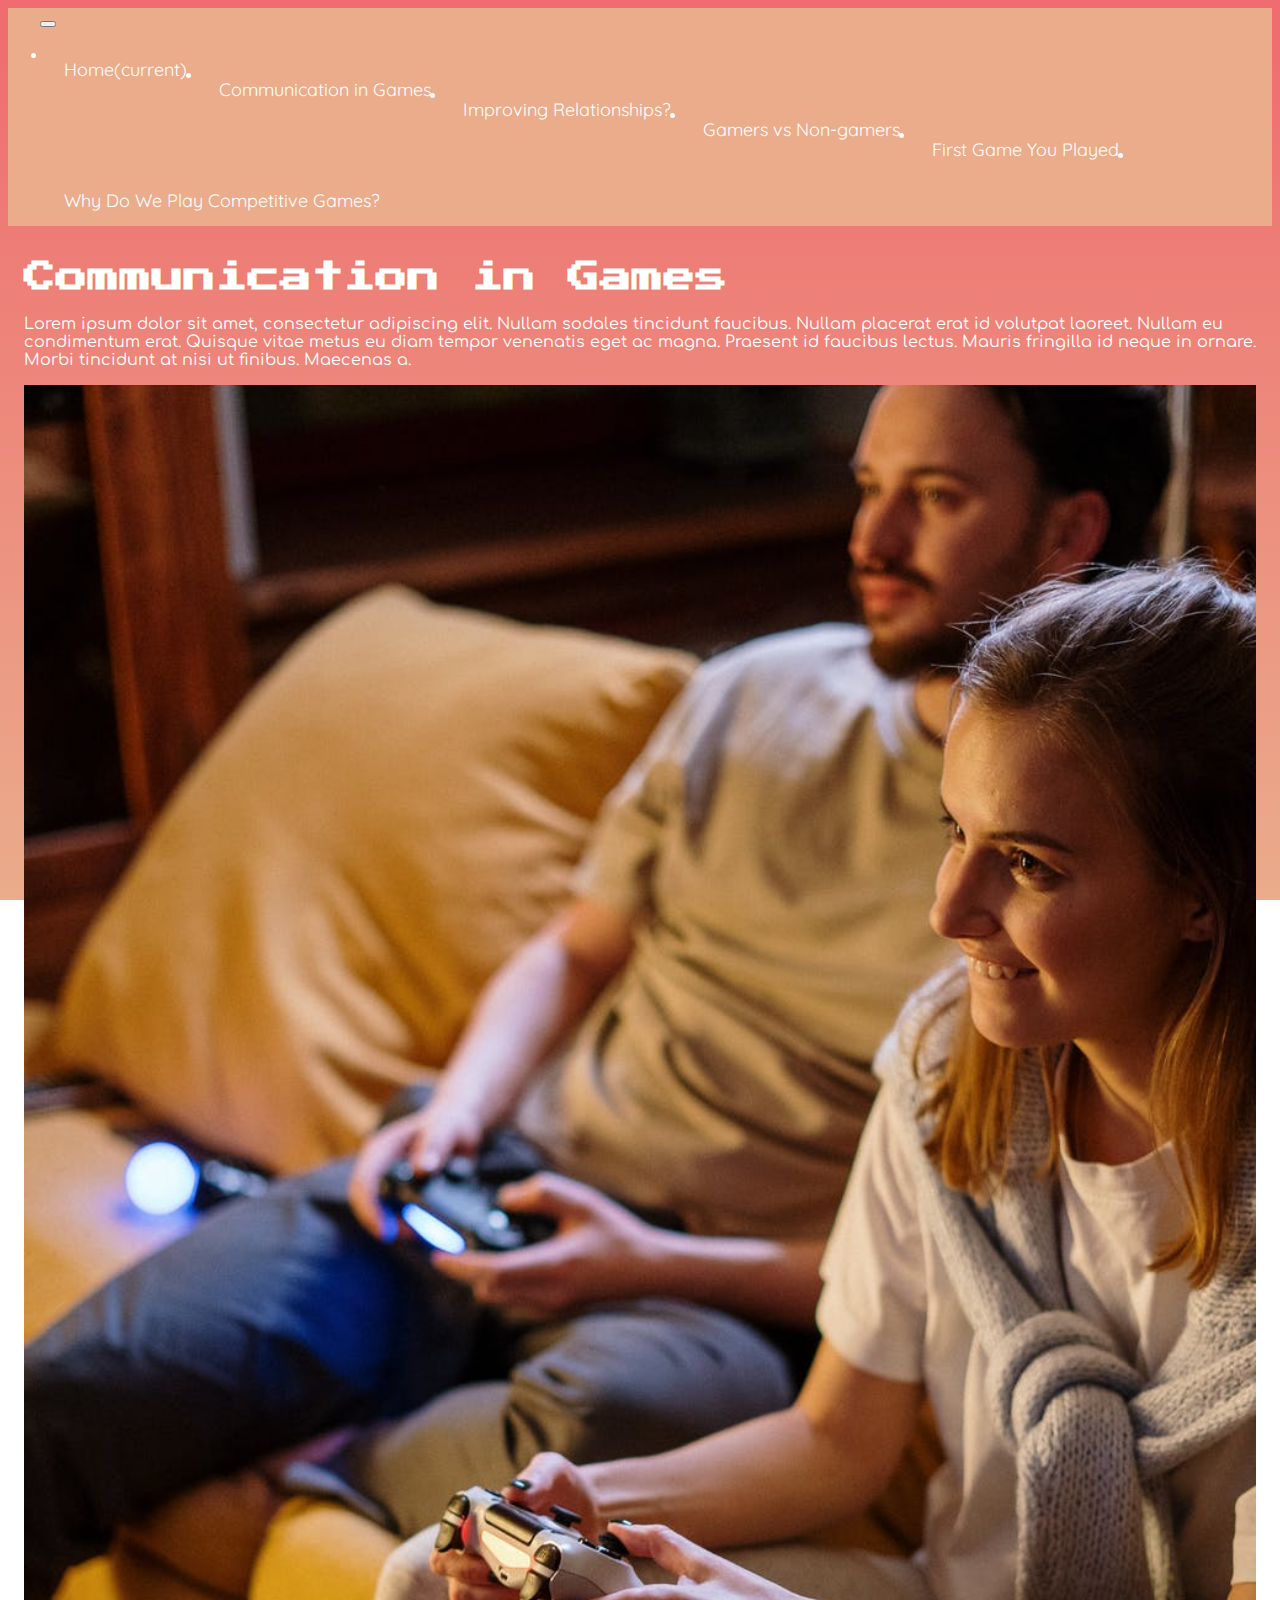
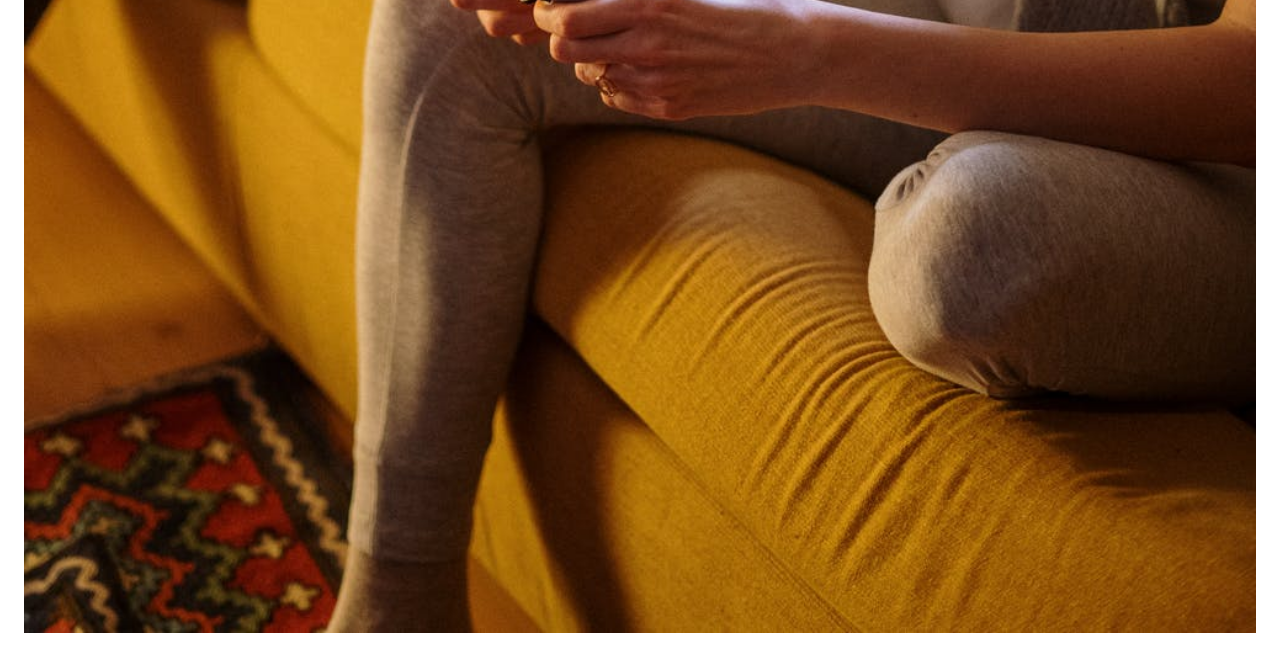
==== communication/communication.html @ e3565ae6 "skeleton pages and navbar" ====
<!DOCTYPE html>
<head>
  <title>Communcation in Games</title>
  <link rel="stylesheet" href="https://stackpath.bootstrapcdn.com/bootstrap/4.1.3/css/bootstrap.min.css" integrity="sha384-MCw98/SFnGE8fJT3GXwEOngsV7Zt27NXFoaoApmYm81iuXoPkFOJwJ8ERdknLPMO" crossorigin="anonymous">
  <script src="https://code.jquery.com/jquery-3.3.1.slim.min.js" integrity="sha384-q8i/X+965DzO0rT7abK41JStQIAqVgRVzpbzo5smXKp4YfRvH+8abtTE1Pi6jizo" crossorigin="anonymous"></script>
  <script src="https://cdnjs.cloudflare.com/ajax/libs/popper.js/1.14.3/umd/popper.min.js" integrity="sha384-ZMP7rVo3mIykV+2+9J3UJ46jBk0WLaUAdn689aCwoqbBJiSnjAK/l8WvCWPIPm49" crossorigin="anonymous"></script>
  <script src="https://stackpath.bootstrapcdn.com/bootstrap/4.1.3/js/bootstrap.min.js" integrity="sha384-ChfqqxuZUCnJSK3+MXmPNIyE6ZbWh2IMqE241rYiqJxyMiZ6OW/JmZQ5stwEULTy" crossorigin="anonymous"></script>
  <link rel="stylesheet" type="text/css" href="../site.css"></link>
  <link rel="stylesheet" type="text/css" href="./communication.css"></link>
  <link rel="preconnect" href="https://fonts.gstatic.com">
  <link href="https://fonts.googleapis.com/css2?family=Comfortaa&display=swap" rel="stylesheet">
  <link rel="preconnect" href="https://fonts.gstatic.com">
  <link href="https://fonts.googleapis.com/css2?family=Comfortaa&family=Quicksand:wght@600&display=swap" rel="stylesheet">
  <link href='https://fonts.googleapis.com/css?family=Press Start 2P' rel='stylesheet'>

</head>
<body>
  <div class="topnav">
    <nav class="navbar navbar-expand-lg navbar-dark">
      <a class="navbar-brand" href="../index.html"></a>
      <button class="navbar-toggler" type="button" data-toggle="collapse" data-target="#navbarNav" aria-controls="navbarNav" aria-expanded="false" aria-label="Toggle navigation">
        <span class="navbar-toggler-icon"></span>
      </button>
      <div class="collapse navbar-collapse" id="navbarNav">
        <ul class="navbar-nav">
          <li class="nav-item">
            <a class="nav-link" href="../index.html">Home<span class="sr-only">(current)</span></a>
          </li>
          <li class="nav-item active">
            <a class="nav-link" href="#">Communication in Games</a>
          </li>
          <li class="nav-item">
            <a class="nav-link" href="../improving/improving.html">Improving Relationships?</a>
          </li>
          <li class="nav-item">
            <a class="nav-link" href="../gamers/gamers.html">Gamers vs Non-gamers</a>
          </li>
          <li class="nav-item">
            <a class="nav-link" href="../first/first.html">First Game You Played</a>
          </li>
          <li class="nav-item">
            <a class="nav-link" href="../why/why.html">Why Do We Play Competitive Games?</a>
          </li>
        </ul>
      </div>
    </nav>
  </div>
  <div class="container">
    <div class="row">
      <div class="col">
        <h1>Communication in Games</h1>
        <p>Lorem ipsum dolor sit amet, consectetur adipiscing elit. Nullam sodales tincidunt faucibus. Nullam placerat erat id volutpat laoreet. Nullam eu condimentum erat. Quisque vitae metus eu diam tempor venenatis eget ac magna. Praesent id faucibus lectus. Mauris fringilla id neque in ornare. Morbi tincidunt at nisi ut finibus. Maecenas a.
        </p>
      </div>
      <div class="col">
        <img src="../img/vert-gaming4.jpeg" width="100%"/>
      </div>
    </div>
  </div>
</body>
---- site.css ----
body {
  color: #ffffff;
  font-family: 'Comfortaa', cursive;
}

.topnav {
  background-color: #EAAC8B;
  overflow: hidden;
  font-family: 'Quicksand', sans-serif;
}

.topnav a {
  float: left;
  color: #ffffff;
  text-align: center;
  padding: 14px 16px;
  text-decoration: none;
  font-size: 18px
}

.topnav a:hover {
  color: #B56576;
}
---- communication/communication.css ----
body {
  background: linear-gradient(to bottom, rgba(239,107,111,1), rgba(234,172,139,1)) fixed;
  }

  h1 {
    font-family: 'Press Start 2P';

  }
.content {
  border-spacing: 15px;
  padding: 14px 16px;
  display: grid;
}

.container {
  padding: 14px 16px;
  display: flex;
  flex-flow: row wrap;
  justify-content: space-between;
}
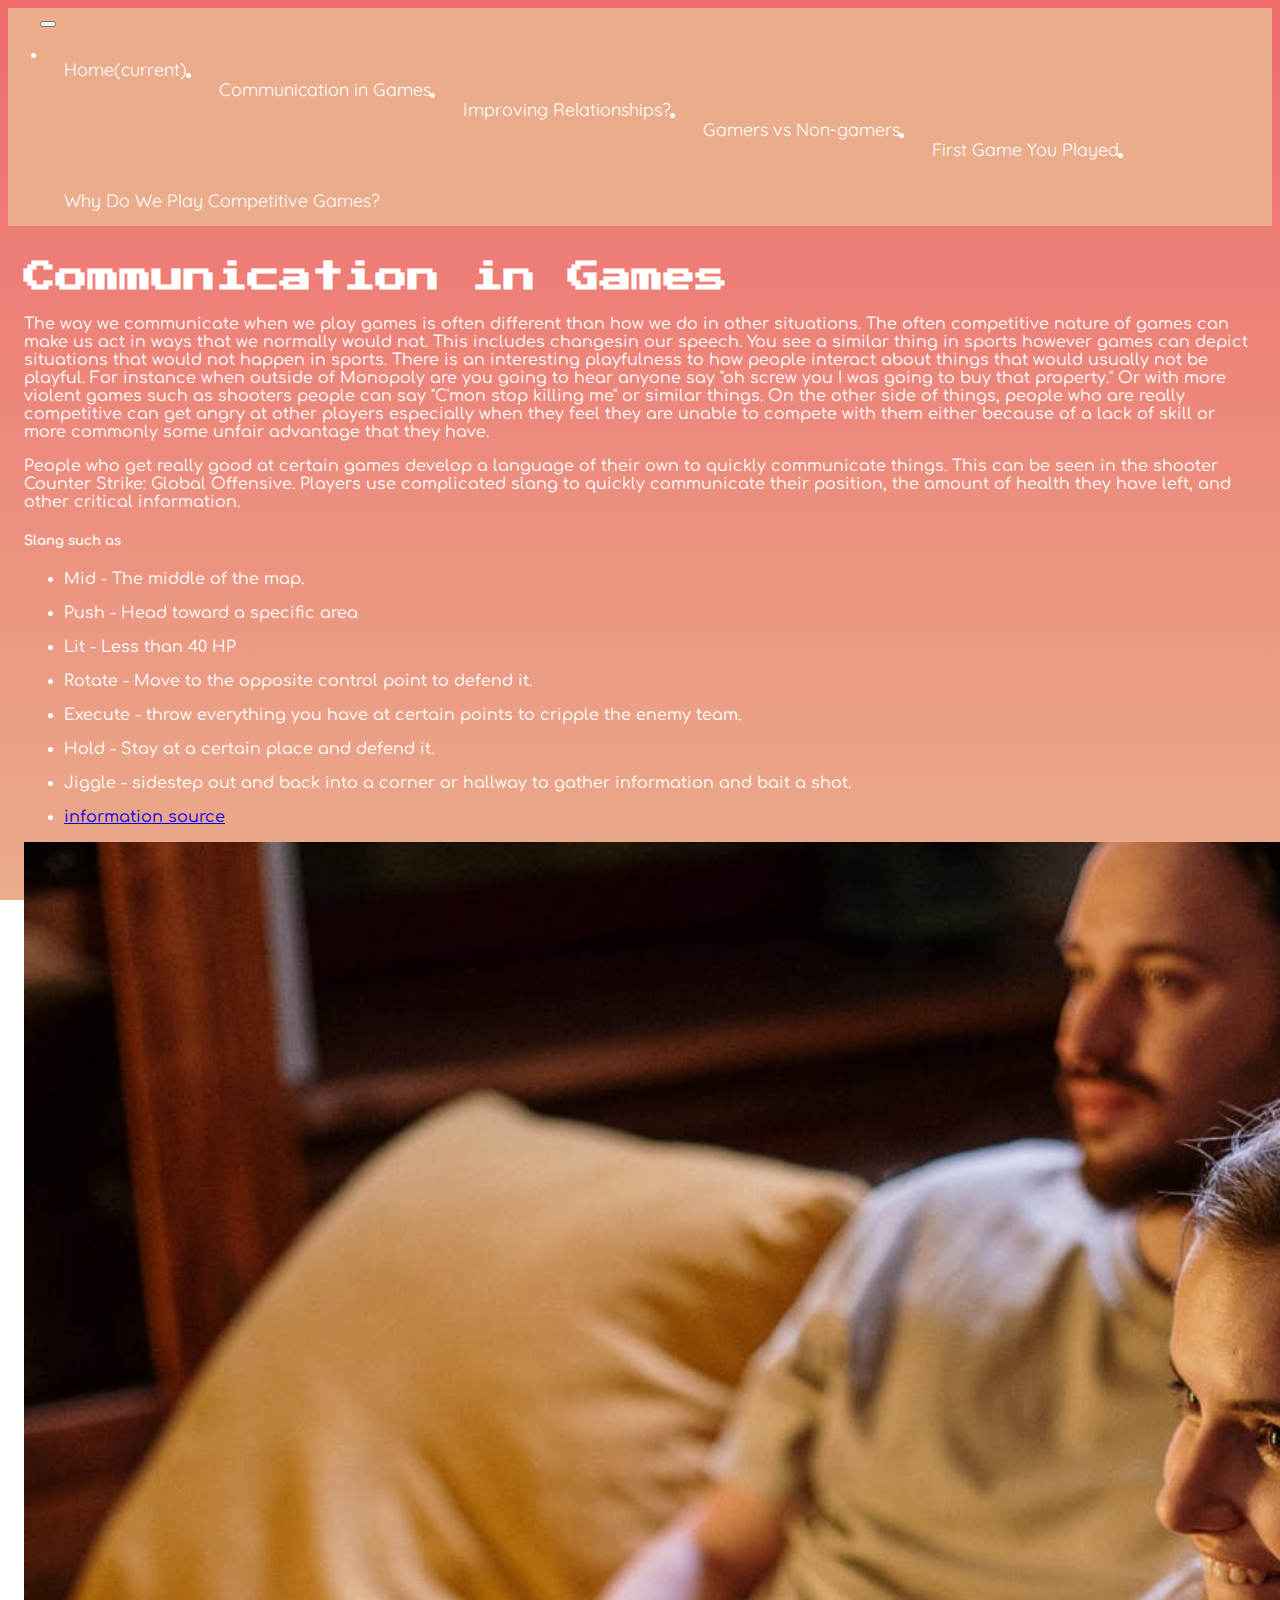
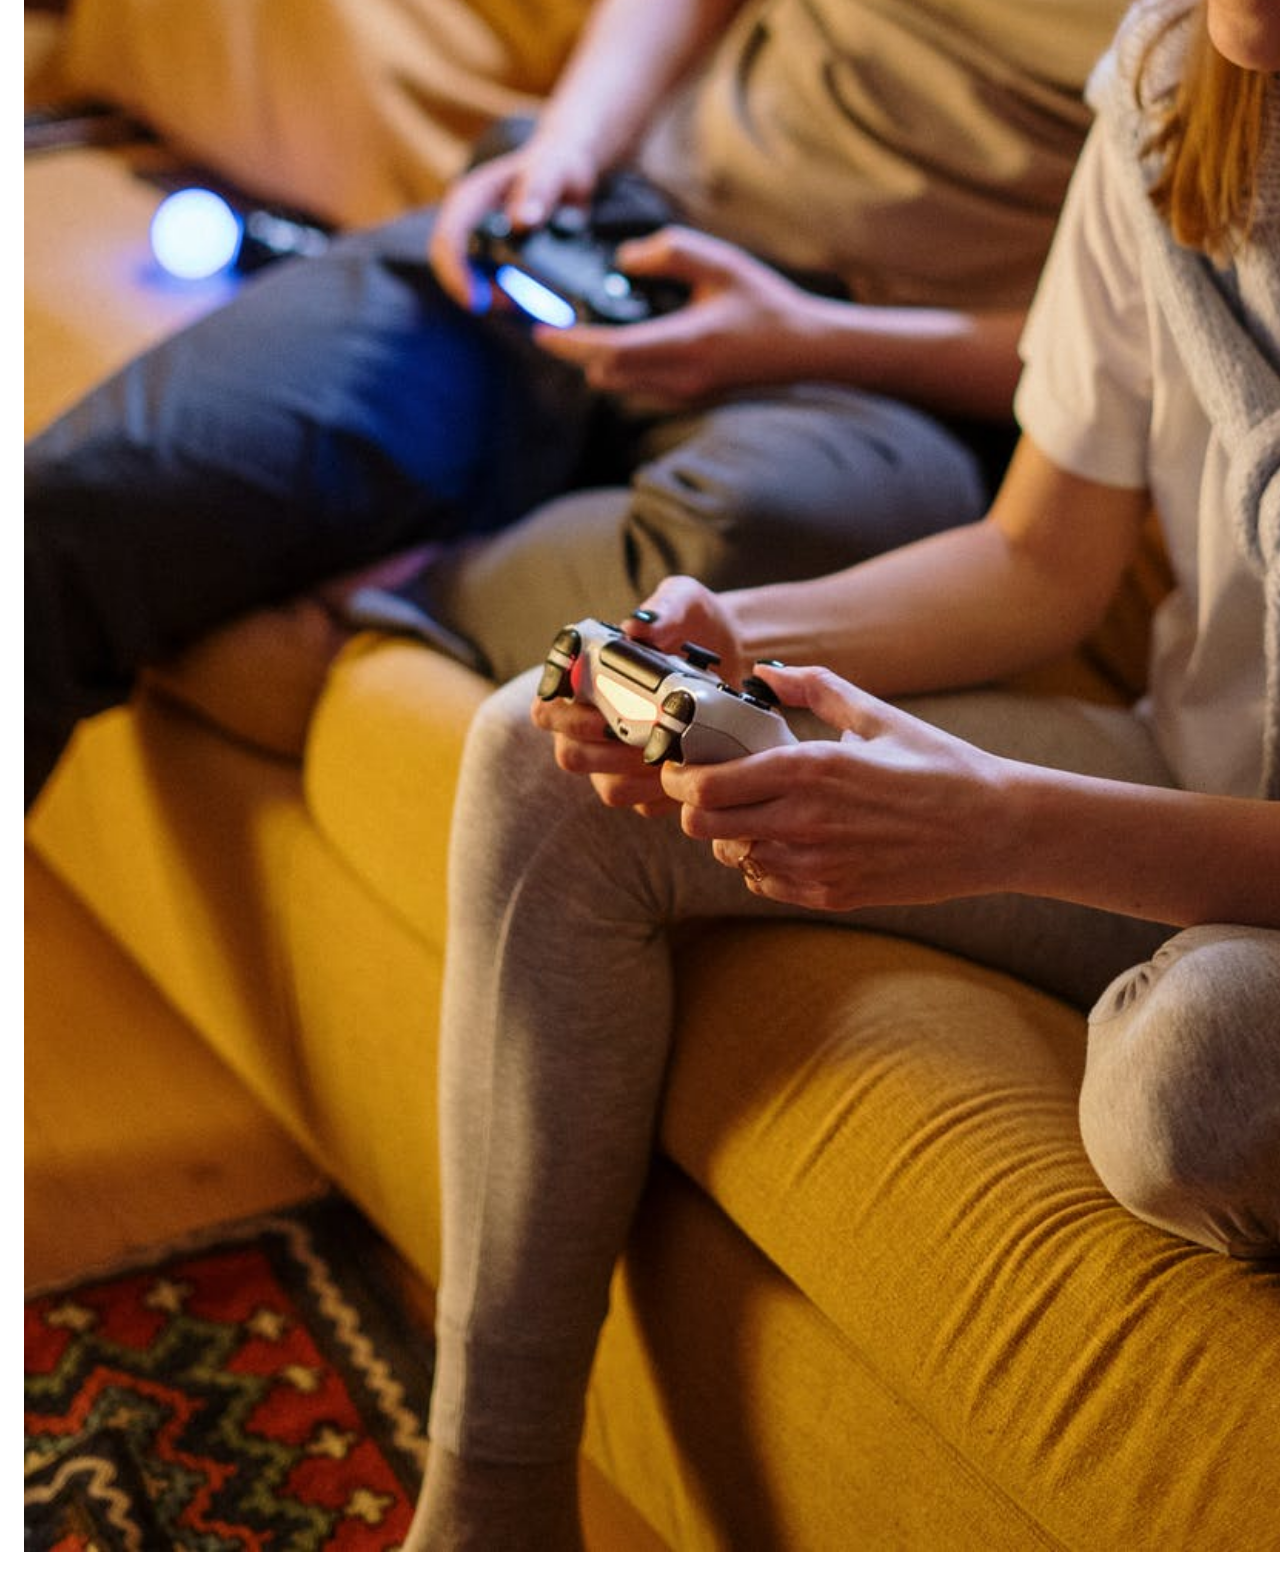
==== commit 8a9881ca: "update communications.html" ====
--- a/communication/communication.html
+++ b/communication/communication.html
@@ -49,11 +49,54 @@
     <div class="row">
       <div class="col">
         <h1>Communication in Games</h1>
-        <p>Lorem ipsum dolor sit amet, consectetur adipiscing elit. Nullam sodales tincidunt faucibus. Nullam placerat erat id volutpat laoreet. Nullam eu condimentum erat. Quisque vitae metus eu diam tempor venenatis eget ac magna. Praesent id faucibus lectus. Mauris fringilla id neque in ornare. Morbi tincidunt at nisi ut finibus. Maecenas a.
+        <p>
+          The way we communicate when we play games is often different than how we do in other situations. The often competitive nature of games can make us act in ways that we normally would not.
+          This includes changesin our speech. You see a similar thing in sports however games can depict situations that would not happen in sports. There is an interesting playfulness to how people
+          interact about things that would usually not be playful. For instance when outside of Monopoly are you going to hear anyone say "oh screw you I was going to buy that property."
+          Or with more violent games such as shooters people can say "C'mon stop killing me" or similar things. On the other side of things, people who are really competitive can
+          get angry at other players especially when they feel they are unable to compete with them either because of a lack of skill or more commonly some unfair advantage that they have.
         </p>
+        <p>
+          People who get really good at certain games develop a language of their own to quickly communicate things. This can be seen in the shooter Counter Strike: Global Offensive.
+          Players use complicated slang to quickly communicate their position, the amount of health they have left, and other critical information.
+        </p>
+        <h5>Slang such as</h5>
+        <ul>
+          <li>
+            <p>Mid - The middle of the map.
+            </p>
+          </li>
+          <li>
+            <p>Push - Head toward a specific area
+            </p>
+          </li>
+          <li>
+            <p>Lit - Less than 40 HP
+            </p>
+          </li>
+          <li>
+            <p>Rotate - Move to the opposite control point to defend it.
+            </p>
+          </li>
+          <li>
+            <p>Execute - throw everything you have at certain points to cripple the enemy team.
+            </p>
+          </li>
+          <li>
+            <p>Hold - Stay at a certain place and defend it.
+            </p>
+          </li>
+          <li>
+            <p>Jiggle - sidestep out and back into a corner or hallway to gather information and bait a shot.
+            </p>
+          </li>
+          <li>
+            <a href="https://www.reddit.com/r/GlobalOffensive/comments/aaczej/csgo_lingo_or_slang/" target="_blank">information source</a>
+            </p>
+          </li>
       </div>
       <div class="col">
-        <img src="../img/vert-gaming4.jpeg" width="100%"/>
+        <img src="../img/vert-gaming4.jpeg" width="125%"/>
       </div>
     </div>
   </div>
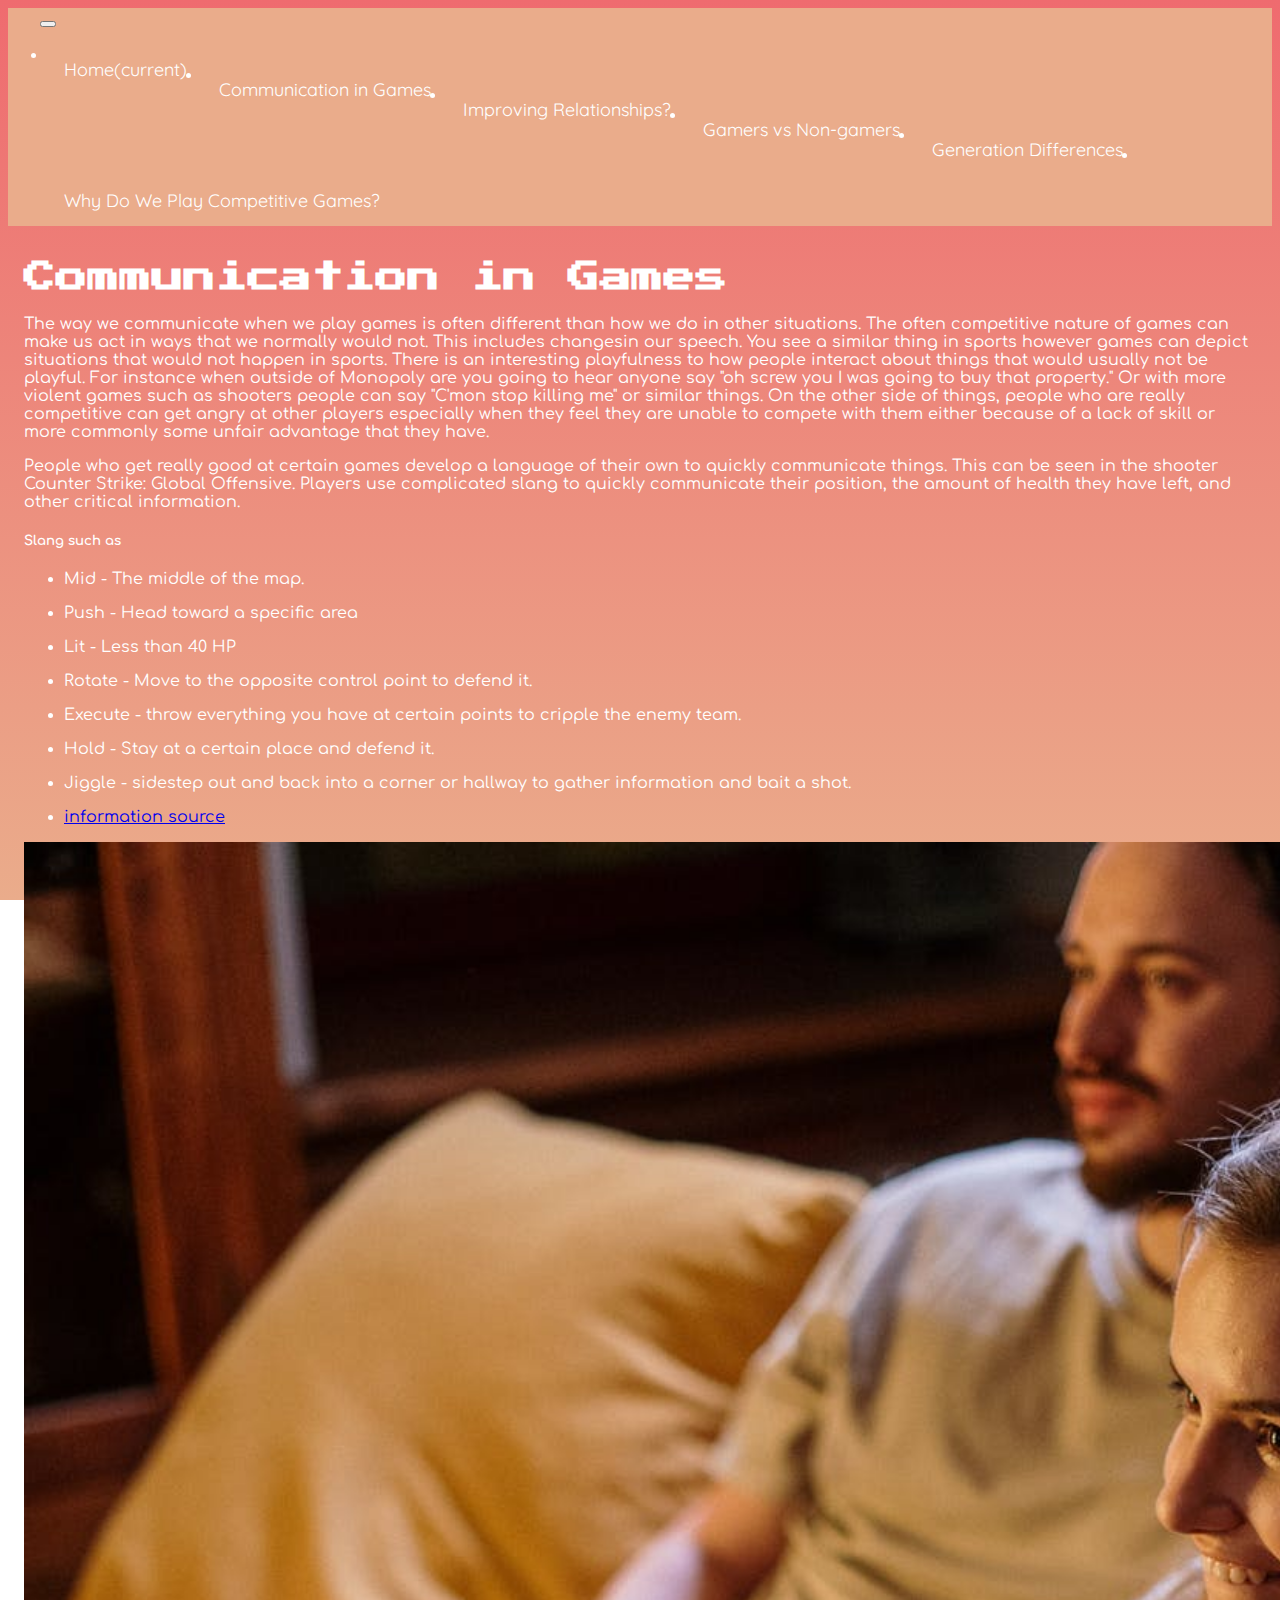
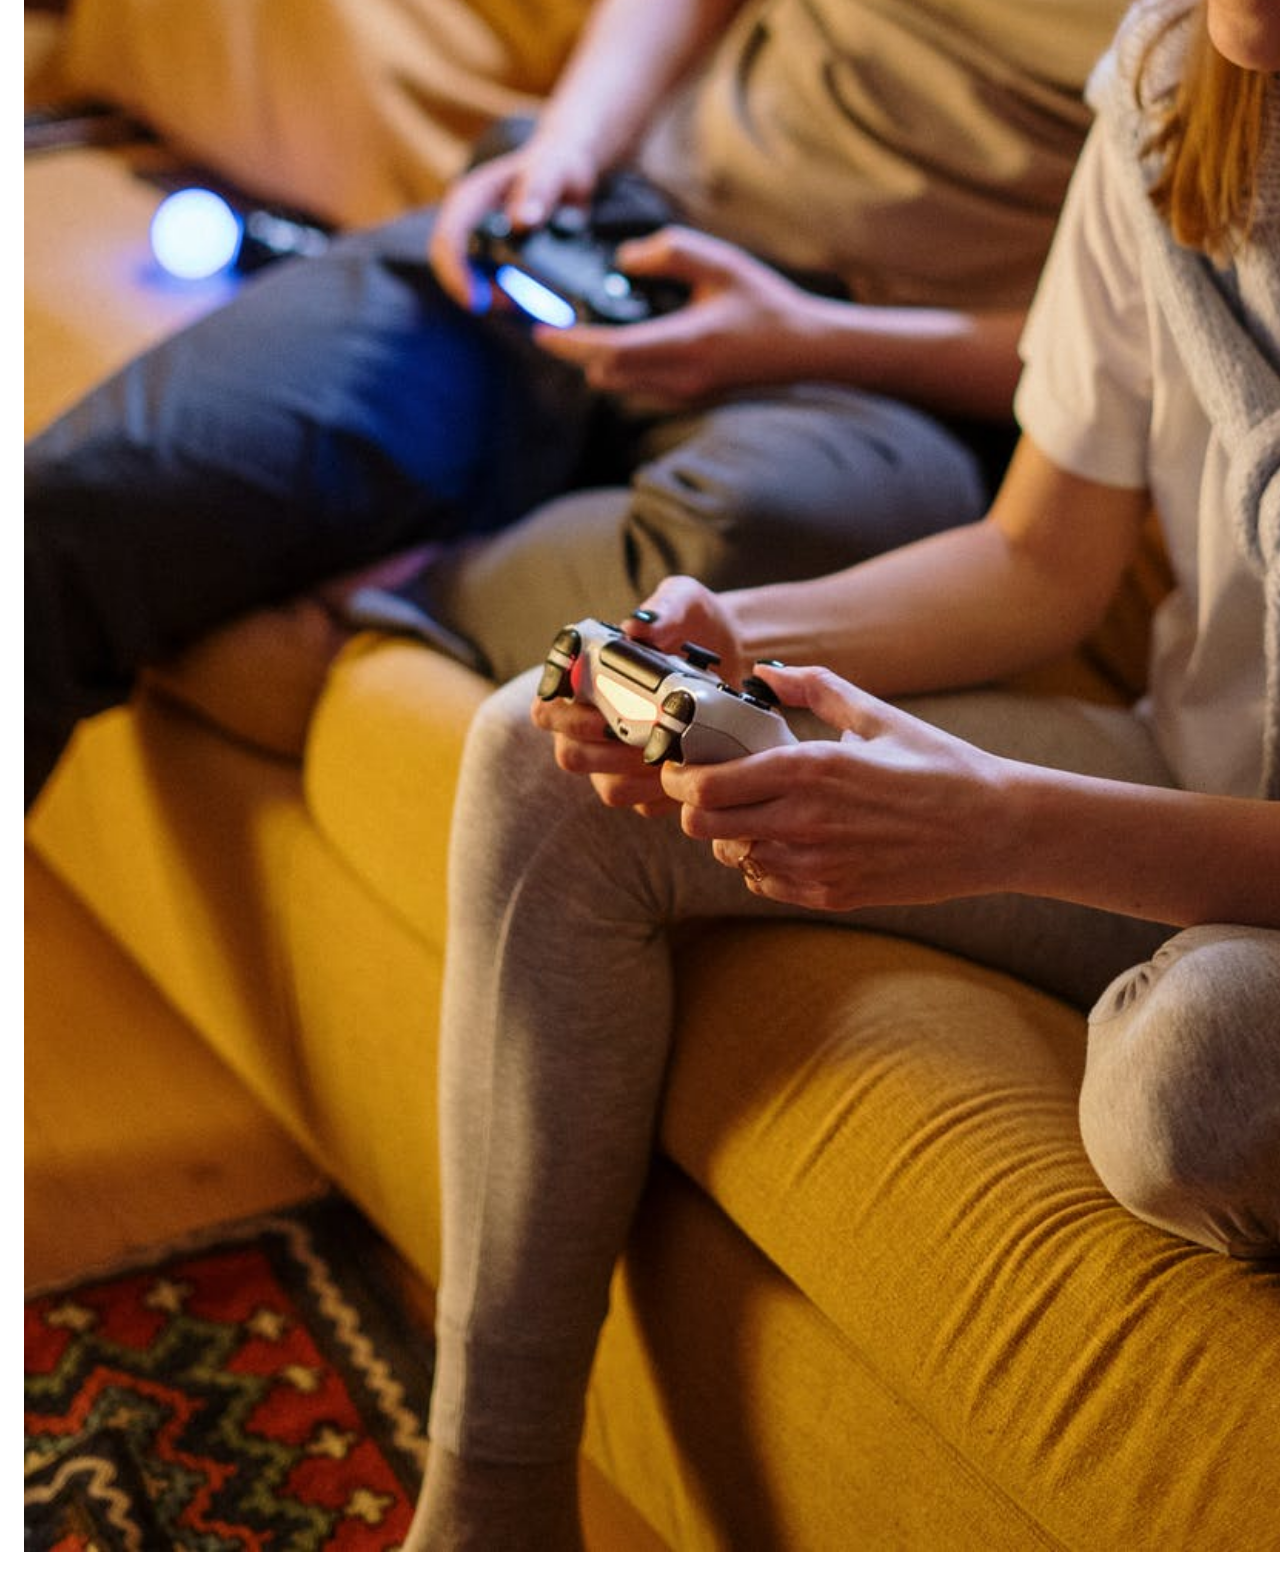
==== commit 83df712a: "updated first.html" ====
--- a/communication/communication.html
+++ b/communication/communication.html
@@ -36,7 +36,7 @@
             <a class="nav-link" href="../gamers/gamers.html">Gamers vs Non-gamers</a>
           </li>
           <li class="nav-item">
-            <a class="nav-link" href="../first/first.html">First Game You Played</a>
+            <a class="nav-link" href="../first/first.html">Generation Differences</a>
           </li>
           <li class="nav-item">
             <a class="nav-link" href="../why/why.html">Why Do We Play Competitive Games?</a>
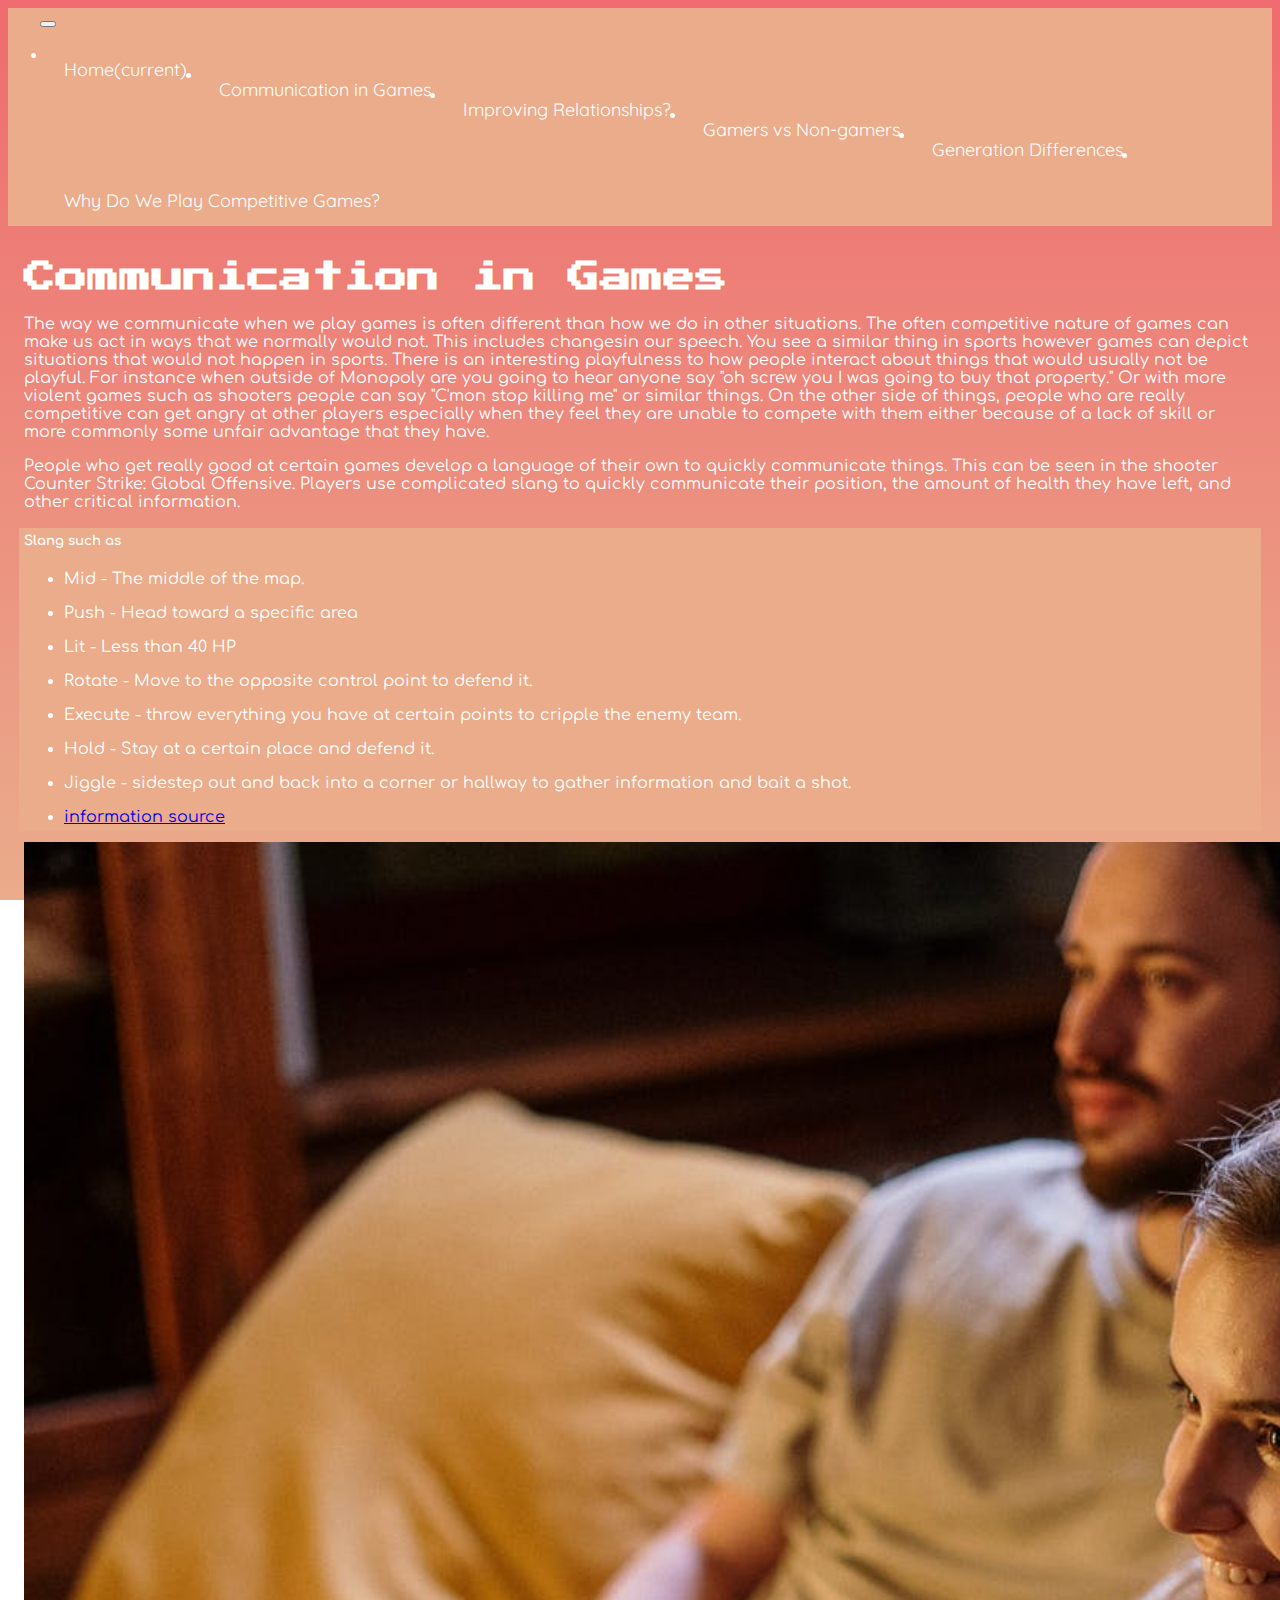
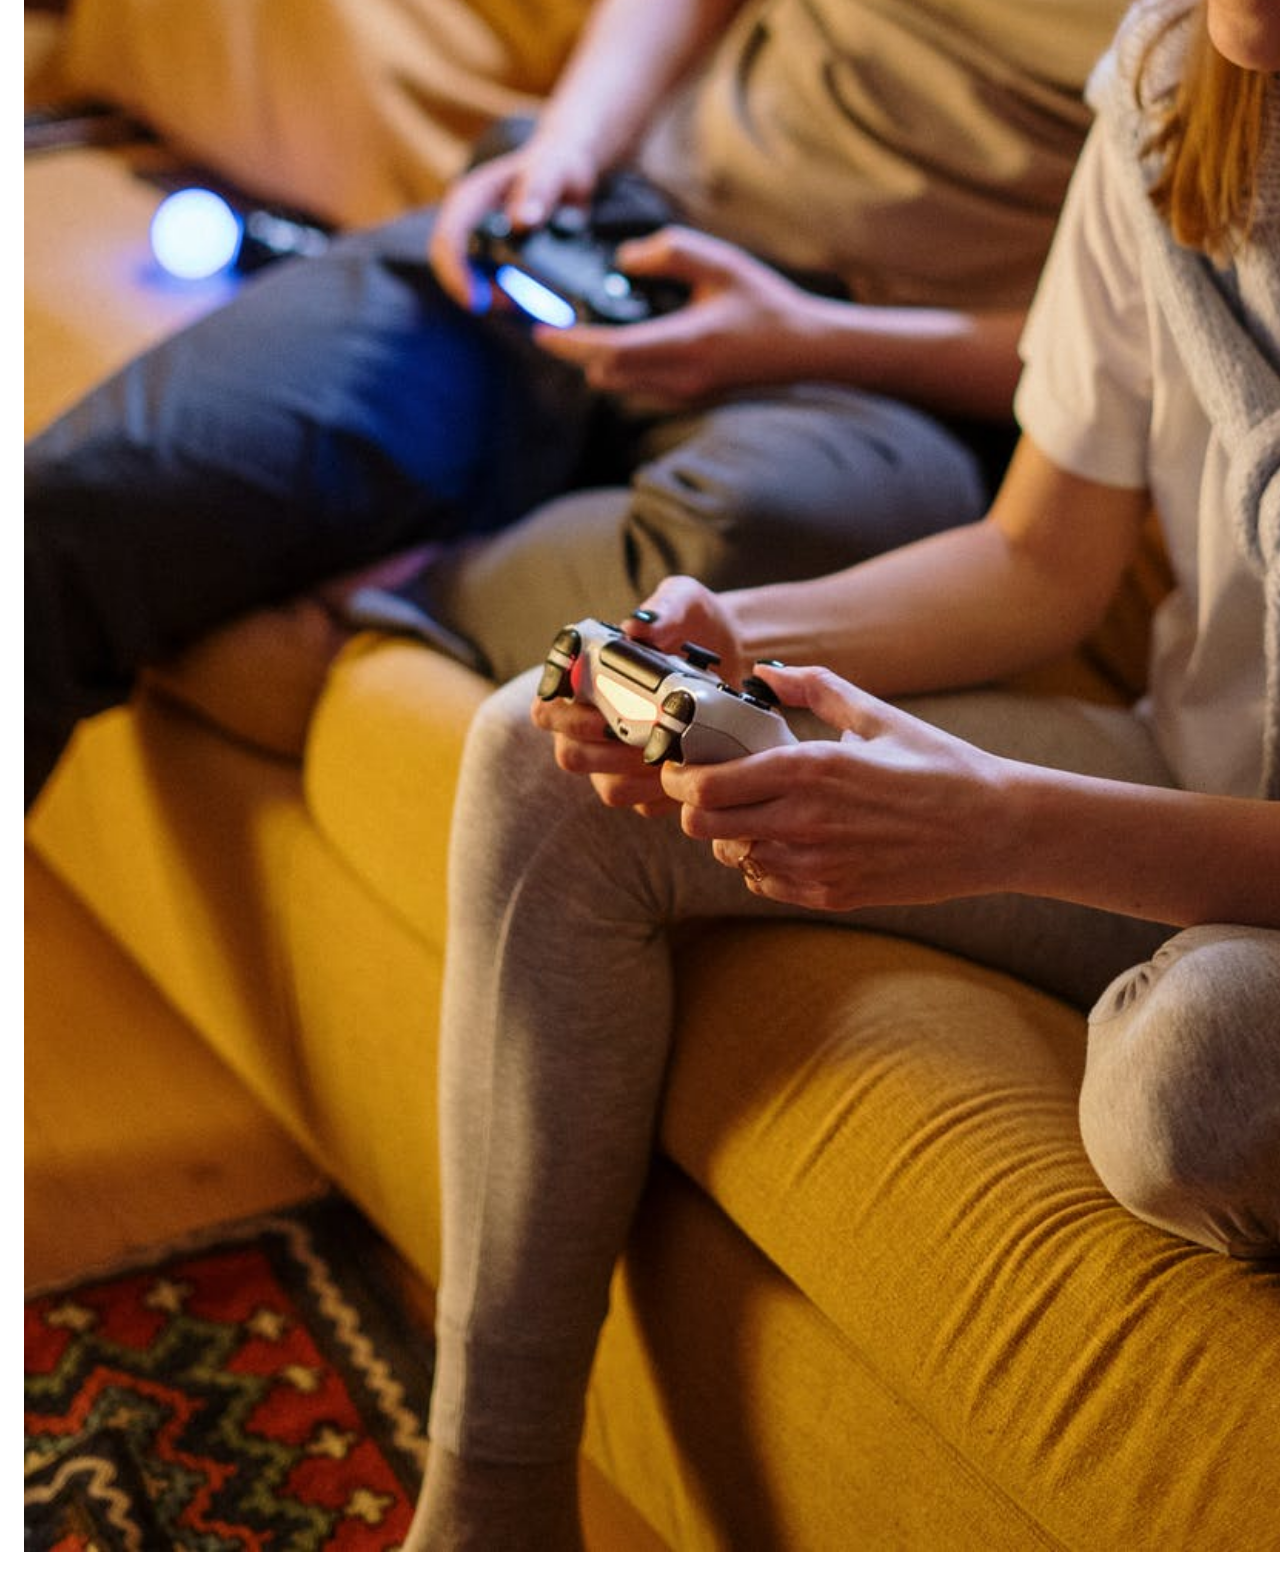
==== commit ffd98c63: "updated communication.css" ====
--- a/communication/communication.html
+++ b/communication/communication.html
@@ -60,40 +60,42 @@
           People who get really good at certain games develop a language of their own to quickly communicate things. This can be seen in the shooter Counter Strike: Global Offensive.
           Players use complicated slang to quickly communicate their position, the amount of health they have left, and other critical information.
         </p>
-        <h5>Slang such as</h5>
-        <ul>
-          <li>
-            <p>Mid - The middle of the map.
-            </p>
-          </li>
-          <li>
-            <p>Push - Head toward a specific area
-            </p>
-          </li>
-          <li>
-            <p>Lit - Less than 40 HP
-            </p>
-          </li>
-          <li>
-            <p>Rotate - Move to the opposite control point to defend it.
-            </p>
-          </li>
-          <li>
-            <p>Execute - throw everything you have at certain points to cripple the enemy team.
-            </p>
-          </li>
-          <li>
-            <p>Hold - Stay at a certain place and defend it.
-            </p>
-          </li>
-          <li>
-            <p>Jiggle - sidestep out and back into a corner or hallway to gather information and bait a shot.
-            </p>
-          </li>
-          <li>
-            <a href="https://www.reddit.com/r/GlobalOffensive/comments/aaczej/csgo_lingo_or_slang/" target="_blank">information source</a>
-            </p>
-          </li>
+        <div class="csgolist">
+          <h5>Slang such as</h5>
+          <ul>
+            <li>
+              <p>Mid - The middle of the map.
+              </p>
+            </li>
+            <li>
+              <p>Push - Head toward a specific area
+              </p>
+            </li>
+            <li>
+              <p>Lit - Less than 40 HP
+              </p>
+            </li>
+            <li>
+              <p>Rotate - Move to the opposite control point to defend it.
+              </p>
+            </li>
+            <li>
+              <p>Execute - throw everything you have at certain points to cripple the enemy team.
+              </p>
+            </li>
+            <li>
+              <p>Hold - Stay at a certain place and defend it.
+              </p>
+            </li>
+            <li>
+              <p>Jiggle - sidestep out and back into a corner or hallway to gather information and bait a shot.
+              </p>
+            </li>
+            <li>
+              <a href="https://www.reddit.com/r/GlobalOffensive/comments/aaczej/csgo_lingo_or_slang/" target="_blank">information source</a>
+              </p>
+            </li>
+        </div>
       </div>
       <div class="col">
         <img src="../img/vert-gaming4.jpeg" width="125%"/>
--- a/communication/communication.css
+++ b/communication/communication.css
@@ -18,3 +18,10 @@
   flex-flow: row wrap;
   justify-content: space-between;
 }
+
+.csgolist {
+  background-color: #EAAC8B;
+  outline-style: solid;
+  outline-color: #EAAC8B;
+  outline-width: thick;
+}
